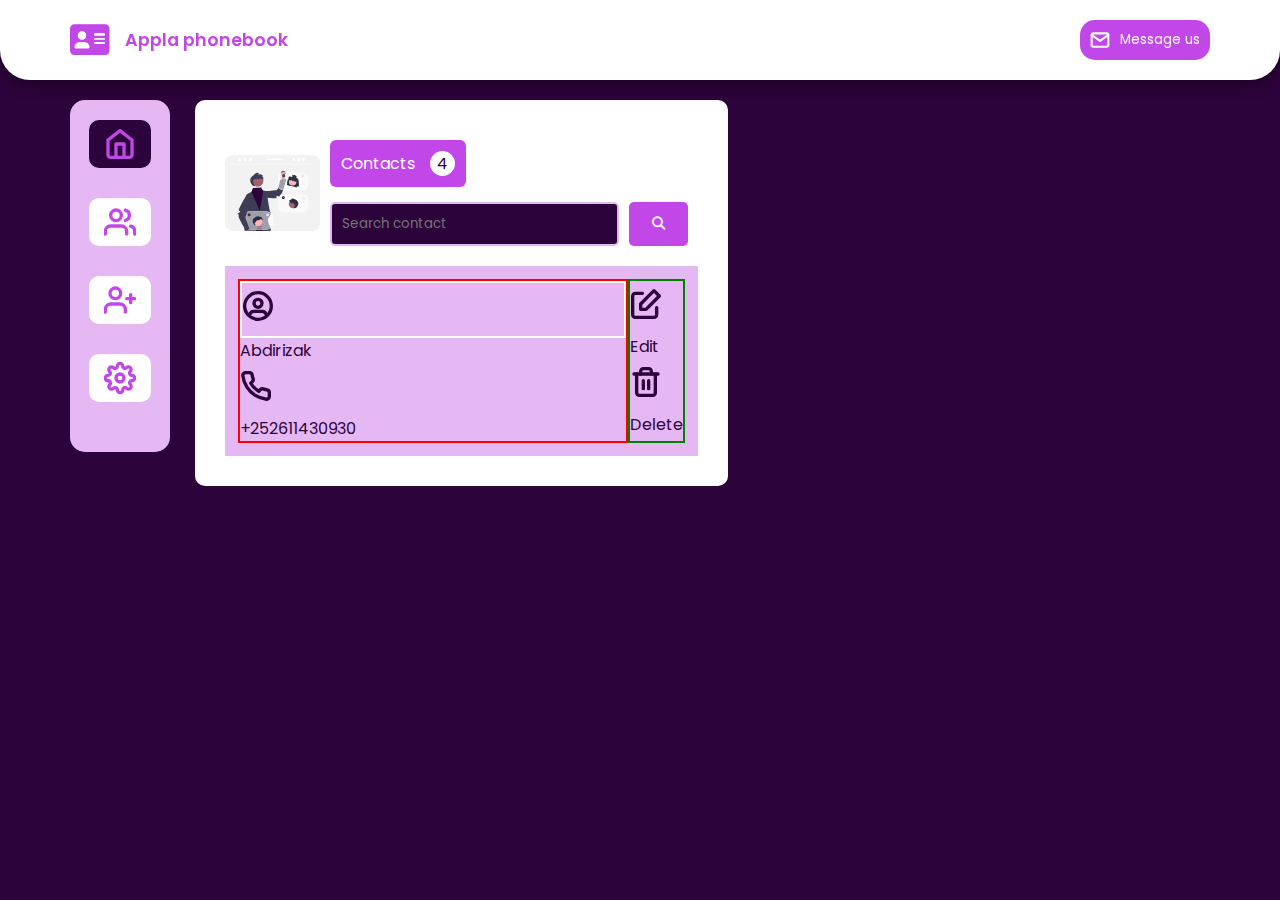
==== index.html @ 980d5364 "Add files via upload" ====
<!DOCTYPE html>
<html lang="en">
<head>
    <meta charset="UTF-8">
    <meta http-equiv="X-UA-Compatible" content="IE=edge">
    <meta name="viewport" content="width=device-width, initial-scale=1.0">
    <link rel="stylesheet" href="/css/style.css">
    <link rel="stylesheet" href="https://cdnjs.cloudflare.com/ajax/libs/font-awesome/6.2.1/css/all.min.css">
    <title>Appla phonebook</title>
</head>
<body>
    
    <header>
        <div class="container dflex-1">
            <span class="brand"><a href="#"><i class="fa-solid fa-address-card"></i> Appla phonebook</a></span>
            <button class="msg-btn"><svg xmlns="http://www.w3.org/2000/svg" width="46" height="46" viewBox="0 0 24 24" fill="none" stroke="#fff" stroke-width="2.5" stroke-linecap="round" stroke-linejoin="round"><path d="M4 4h16c1.1 0 2 .9 2 2v12c0 1.1-.9 2-2 2H4c-1.1 0-2-.9-2-2V6c0-1.1.9-2 2-2z"></path><polyline points="22,6 12,13 2,6"></polyline></svg> Message us</button>    
        </div>
    </header>
<div class="char"></div>

    <div class="container hole">
        <div class="col-1 nav"  >
            <nav>
                <ul>
                    <li class="active"><svg xmlns="http://www.w3.org/2000/svg" width="46" height="46" viewBox="0 0 24 24" fill="none" stroke="#C147E9" stroke-width="2.5" stroke-linecap="round" stroke-linejoin="round"><path d="M3 9l9-7 9 7v11a2 2 0 0 1-2 2H5a2 2 0 0 1-2-2z"></path><polyline points="9 22 9 12 15 12 15 22"></polyline></svg></li>
                    <li><svg xmlns="http://www.w3.org/2000/svg" width="46" height="46" viewBox="0 0 24 24" fill="none" stroke="#C147E9" stroke-width="2.5" stroke-linecap="round" stroke-linejoin="round"><path d="M17 21v-2a4 4 0 0 0-4-4H5a4 4 0 0 0-4 4v2"></path><circle cx="9" cy="7" r="4"></circle><path d="M23 21v-2a4 4 0 0 0-3-3.87"></path><path d="M16 3.13a4 4 0 0 1 0 7.75"></path></svg></li>
                    <li><svg xmlns="http://www.w3.org/2000/svg" width="46" height="46" viewBox="0 0 24 24" fill="none" stroke="#C147E9" stroke-width="2.5" stroke-linecap="round" stroke-linejoin="round"><path d="M16 21v-2a4 4 0 0 0-4-4H5a4 4 0 0 0-4 4v2"></path><circle cx="8.5" cy="7" r="4"></circle><line x1="20" y1="8" x2="20" y2="14"></line><line x1="23" y1="11" x2="17" y2="11"></line></svg></li>
                    <li><svg xmlns="http://www.w3.org/2000/svg" width="46" height="46" viewBox="0 0 24 24" fill="none" stroke="#C147E9" stroke-width="2.5" stroke-linecap="round" stroke-linejoin="round"><circle cx="12" cy="12" r="3"></circle><path d="M19.4 15a1.65 1.65 0 0 0 .33 1.82l.06.06a2 2 0 0 1 0 2.83 2 2 0 0 1-2.83 0l-.06-.06a1.65 1.65 0 0 0-1.82-.33 1.65 1.65 0 0 0-1 1.51V21a2 2 0 0 1-2 2 2 2 0 0 1-2-2v-.09A1.65 1.65 0 0 0 9 19.4a1.65 1.65 0 0 0-1.82.33l-.06.06a2 2 0 0 1-2.83 0 2 2 0 0 1 0-2.83l.06-.06a1.65 1.65 0 0 0 .33-1.82 1.65 1.65 0 0 0-1.51-1H3a2 2 0 0 1-2-2 2 2 0 0 1 2-2h.09A1.65 1.65 0 0 0 4.6 9a1.65 1.65 0 0 0-.33-1.82l-.06-.06a2 2 0 0 1 0-2.83 2 2 0 0 1 2.83 0l.06.06a1.65 1.65 0 0 0 1.82.33H9a1.65 1.65 0 0 0 1-1.51V3a2 2 0 0 1 2-2 2 2 0 0 1 2 2v.09a1.65 1.65 0 0 0 1 1.51 1.65 1.65 0 0 0 1.82-.33l.06-.06a2 2 0 0 1 2.83 0 2 2 0 0 1 0 2.83l-.06.06a1.65 1.65 0 0 0-.33 1.82V9a1.65 1.65 0 0 0 1.51 1H21a2 2 0 0 1 2 2 2 2 0 0 1-2 2h-.09a1.65 1.65 0 0 0-1.51 1z"></path></svg></li>
                </ul>
            </nav>
        </div>
        <div class="col-2 content" style="display: none;" >
            <div class="m-card home">
                <div class="img"><img src="/imgs/undraw_add_friends_re_3xte.svg" alt=""></div>
                <h2 class="title">Welcome to appla phonebook</h2>
                <p class="info">The Appla  phonebook application works specifically for tracking people. The Phonebook application contains a set of basic functions for adding, searching, updating, and deleting new contacts. This mini-C phonebook design allows you to perform simple tasks in your phonebook, such as mobile phones.</p>
                <div class="socials"><div class="s-media"><i class="fa-brands fa-facebook"></i><i class="fa-brands fa-twitter"></i><i class="fa-brands fa-instagram"></i> <p>Follow as @appla_phonebook</p></div></div>
            </div>
        </div>
        <div class="col-2 content" >
            <div class="m-card contacts">
                <div class="img sea"><img src="/imgs/undraw_group_hangout_re_4t8r.svg" alt=""> <div class="contacts-number search-bar"><span class="btn-c">Contacts <span class="number">4</span></span><div class="search"><form ><input type="text" name="search" id="search" placeholder="Search contact"><button><i class="fa-solid fa-magnifying-glass"></i> </button></form></div></div></div>

                <div class="real-contacts">
                    <div class="c-sec">
                        <div class="head">
                            <p class="name"><span class="icon"><svg xmlns="http://www.w3.org/2000/svg" width="46" height="46" viewBox="0 0 24 24" fill="none" stroke="#2D033B" stroke-width="2.5" stroke-linecap="round" stroke-linejoin="round"><path d="M5.52 19c.64-2.2 1.84-3 3.22-3h6.52c1.38 0 2.58.8 3.22 3"/><circle cx="12" cy="10" r="3"/><circle cx="12" cy="12" r="10"/></svg> </span> <div class="r-name"><p>Abdirizak</p></div></p>
                            <p class="number"><span class="icon"><svg xmlns="http://www.w3.org/2000/svg" width="46" height="46" viewBox="0 0 24 24" fill="none" stroke="#2D033B" stroke-width="2.5" stroke-linecap="round" stroke-linejoin="round"><path d="M22 16.92v3a2 2 0 0 1-2.18 2 19.79 19.79 0 0 1-8.63-3.07 19.5 19.5 0 0 1-6-6 19.79 19.79 0 0 1-3.07-8.67A2 2 0 0 1 4.11 2h3a2 2 0 0 1 2 1.72 12.84 12.84 0 0 0 .7 2.81 2 2 0 0 1-.45 2.11L8.09 9.91a16 16 0 0 0 6 6l1.27-1.27a2 2 0 0 1 2.11-.45 12.84 12.84 0 0 0 2.81.7A2 2 0 0 1 22 16.92z"></path></svg> </span> <div class="r-number"></div>+252611430930</p>
                        </div>


                        <div class="back">
                            <span class="edit"><p><svg xmlns="http://www.w3.org/2000/svg" width="46" height="46" viewBox="0 0 24 24" fill="none" stroke="#2D033B" stroke-width="2.5" stroke-linecap="round" stroke-linejoin="round"><path d="M20 14.66V20a2 2 0 0 1-2 2H4a2 2 0 0 1-2-2V6a2 2 0 0 1 2-2h5.34"></path><polygon points="18 2 22 6 12 16 8 16 8 12 18 2"></polygon></svg><p>Edit</p></p></span>
                            <span class="delete"><p><svg xmlns="http://www.w3.org/2000/svg" width="46" height="46" viewBox="0 0 24 24" fill="none" stroke="#2D033B" stroke-width="2.5" stroke-linecap="round" stroke-linejoin="round"><polyline points="3 6 5 6 21 6"></polyline><path d="M19 6v14a2 2 0 0 1-2 2H7a2 2 0 0 1-2-2V6m3 0V4a2 2 0 0 1 2-2h4a2 2 0 0 1 2 2v2"></path><line x1="10" y1="11" x2="10" y2="17"></line><line x1="14" y1="11" x2="14" y2="17"></line></svg><p>Delete</p></p></span>
                        </div>
                    </div>
                </div>
            
            
            </div>
    
    
            </div>

    </div>



    <script src="/js/app.js"></script>
</body>
</html>
---- css/style.css ----
@import url('https://fonts.googleapis.com/css2?family=Permanent+Marker&family=Poppins:ital,wght@0,100;0,200;0,300;0,400;0,500;0,600;0,700;0,800;0,900;1,100;1,200;1,300;1,400;1,500;1,600;1,700;1,800;1,900&family=Roboto:ital,wght@0,100;0,300;0,400;0,500;0,700;1,100;1,300;1,400;1,500&display=swap');

*{
    padding: 0;
    margin: 0;
    scroll-behavior: smooth;
    list-style-type: none;
    text-decoration: none;
    box-sizing: border-box;
    font-family: 'Poppins', sans-serif;
    transition: 0.6s ease;
}


:root{
    --primar-color:#2D033B;
    --secondary-color:#C147E9;
    --rare-color:#E5B8F4;
}

body{
    background-color: var(--primar-color);
}
.container{
    width: 100%;
    max-width: 1140px;
    margin: 0 auto;
}

header{
    background-color: #fff;
    width: 100%;
    position: fixed;
    box-shadow: rgba(0, 0, 0, 0.35) 0px 5px 15px;
    border-bottom-left-radius: 30px;
    border-bottom-right-radius: 30px;
    padding: 20px;
    display: flex;
    align-items: center;
}
.dflex-1{
    display: flex;
    align-items: center;
    justify-content: space-between;
}

.brand i,.brand a{
    color: var(--secondary-color);
    font-size: 1.1em;
    font-weight: 600;
    display: flex;
    align-items: center;
}
.brand i{
    margin-right: 15px;
    font-size: 2em;
}

header button{
    background-color: var(--secondary-color);
    border: none;
    color: #fff;
    padding: 10px;
    border-radius: 15px;
    display: flex;
    height: 40px;
    align-items: center;
    cursor: pointer;
}
header button svg{
    width: 1.5em;
    margin-right: 10px;
}
.char{
    height: 100px;
    /* border: 2px solid red; */
}

.nav nav{
    background-color: var(--rare-color);
    width: 100px;
    border-radius: 15px;
}
.nav nav ul{
    display: flex;
    flex-direction: column;
    align-items: center;
    justify-content: center;
    padding: 20px;
}
nav ul li{
    background-color: #fff;
    padding: 15px;
    border-radius: 10px;
    margin-bottom: 30px;
    height: 3em;
    display: flex;
    align-items: center;
    justify-content: center;
    cursor: pointer;
}
nav ul li:hover{
    background-color: var(--secondary-color);
}
nav ul li svg{
    width: 2em;
}
nav ul li svg:hover{
  stroke: #ffff;
}
.active{
    background-color: var(--primar-color);
}
.hole{
    display: flex;
}
.hole .m-card {
    width: 100%;
    background-color: #fff;
    padding: 30px;
    display: flex;
    flex-direction: column;
    justify-content: center;
    border-radius: 10px;
}
.m-card .img{
    width: 100%;
    display: flex;
    align-items: center;
    justify-content: center;
    margin-bottom: 10px;
}
.m-card .img img{
    width: 50%;

}

.m-card{
    color: var(--primar-color);
}
.s-media{
    display: flex;
    align-items: center;
}
.s-media i{
    margin: 10px;
    font-size: 2em;


}

.sea{
    display: flex;
    justify-content: space-between;
}
.search-bar{
    width: 100%;
    padding: 10px;
    display: flex;
    flex-direction: column;
    display: flex;
}

.btn-c{
    background-color: var(--secondary-color);
    color: #fff;
    border-radius: 6px;
    padding: 11px;
    margin-bottom: 15px;
    width: fit-content;
    display: flex;
    align-items: center;
}
.search-bar .number{
    border-radius: 50%;
    padding: 7px;
    background-color: #fff;
    color: var(--primar-color);
    height: 25px;
    width: 25px;
    background-color: #fff;
    border-radius: 50%;
    display: inline-block;
    margin-left: 15px;
    display: flex;
    align-items: center;
}
.search,.search form{
    display: flex;
    width: 100%;
}
.search-bar input{
    width: 100%;
    background-color: var(--primar-color);
    padding: 10px;
    border: 2px solid var(--rare-color);
    border-radius: 5px;
    outline: none;
    color: #fff;
}
.search button{
    background-color: var(--secondary-color);
    border: none;
    display: block;
    padding: 7px;
    border-radius: 5px;
    color: #fff;
    width: 20%;
    margin-left: 10px;
}
.search-bar input:focus{
    border: 2px solid var(--secondary-color);
}




.real-contacts{
    display: flex;
    flex-direction: column;
}
.real-contacts .c-sec{
    display: flex;
    background-color: var(--rare-color);
    padding: 13px;
    flex-direction: row;

}
.real-contacts .c-sec .head{
    display: flex;
    flex-direction: column;
    width: 100%;
    border: 2px solid red;
}
.real-contacts .c-sec .back{
    border: 2px solid green;
    
}
.real-contacts .c-sec svg{
    width: 2em;
}
.real-contacts .c-sec .name{
    display: flex;
    border: #fff 2px solid;
}






@media(min-width:1140px){
    .m-card .img img{
        width: 20%;
    }
   .hole .m-card{
        width: 60%;
        margin-left: 25px;
    }    
}
@media(max-width:640px){
    .brand{
        font-size: 0.7em;
        padding: 10px;
    }
    .nav nav{
        display: flex;
        width: 100%;
    }
    .nav{
        width: 99%;
        margin-bottom: 30px;
        margin-top: 12px;
    }
    .nav nav ul{
        display: flex;
        flex-direction: row;
        align-items: center;
        justify-content: space-around;
        width: 100%;
    }
    .nav nav ul li{
        margin: 0;
        margin-right: 20px;
    }
    .hole{
        display: flex;
        justify-content: center;
        align-items: center;
        flex-direction: column;
    }
    .m-card{
        font-size: 12px;
    }
    .contacts .sea{
        display: flex;
        flex-direction: column;
        align-items: center;
        justify-content: center;
    }
}
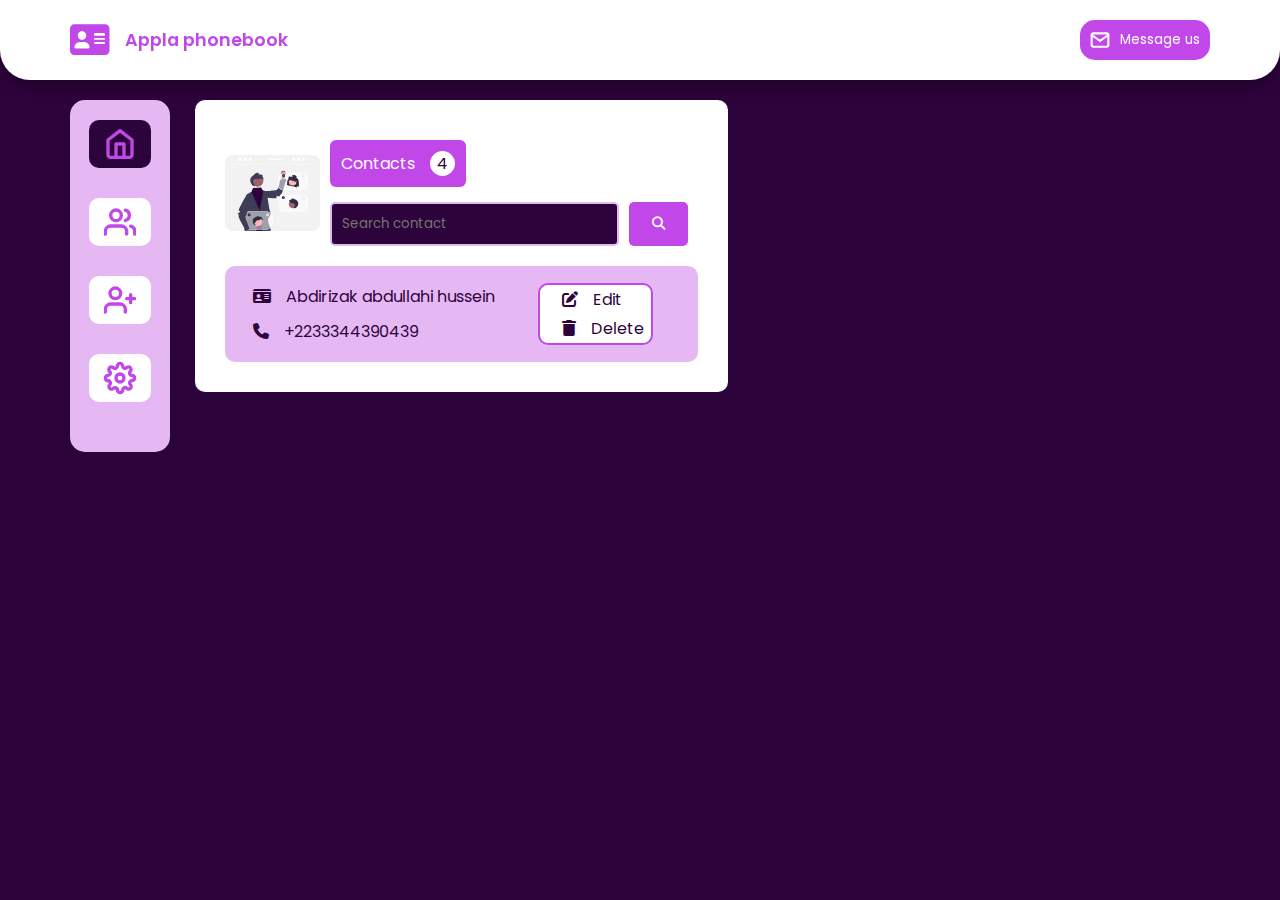
==== commit 7f8a2cd9: "Add files via upload" ====
--- a/index.html
+++ b/index.html
@@ -6,6 +6,7 @@
     <meta name="viewport" content="width=device-width, initial-scale=1.0">
     <link rel="stylesheet" href="/css/style.css">
     <link rel="stylesheet" href="https://cdnjs.cloudflare.com/ajax/libs/font-awesome/6.2.1/css/all.min.css">
+    <link rel="stylesheet" href="https://unicons.iconscout.com/release/v4.0.0/css/line.css">
     <title>Appla phonebook</title>
 </head>
 <body>
@@ -37,29 +38,33 @@
                 <div class="socials"><div class="s-media"><i class="fa-brands fa-facebook"></i><i class="fa-brands fa-twitter"></i><i class="fa-brands fa-instagram"></i> <p>Follow as @appla_phonebook</p></div></div>
             </div>
         </div>
+
+
         <div class="col-2 content" >
             <div class="m-card contacts">
                 <div class="img sea"><img src="/imgs/undraw_group_hangout_re_4t8r.svg" alt=""> <div class="contacts-number search-bar"><span class="btn-c">Contacts <span class="number">4</span></span><div class="search"><form ><input type="text" name="search" id="search" placeholder="Search contact"><button><i class="fa-solid fa-magnifying-glass"></i> </button></form></div></div></div>
 
                 <div class="real-contacts">
+                    
                     <div class="c-sec">
                         <div class="head">
-                            <p class="name"><span class="icon"><svg xmlns="http://www.w3.org/2000/svg" width="46" height="46" viewBox="0 0 24 24" fill="none" stroke="#2D033B" stroke-width="2.5" stroke-linecap="round" stroke-linejoin="round"><path d="M5.52 19c.64-2.2 1.84-3 3.22-3h6.52c1.38 0 2.58.8 3.22 3"/><circle cx="12" cy="10" r="3"/><circle cx="12" cy="12" r="10"/></svg> </span> <div class="r-name"><p>Abdirizak</p></div></p>
-                            <p class="number"><span class="icon"><svg xmlns="http://www.w3.org/2000/svg" width="46" height="46" viewBox="0 0 24 24" fill="none" stroke="#2D033B" stroke-width="2.5" stroke-linecap="round" stroke-linejoin="round"><path d="M22 16.92v3a2 2 0 0 1-2.18 2 19.79 19.79 0 0 1-8.63-3.07 19.5 19.5 0 0 1-6-6 19.79 19.79 0 0 1-3.07-8.67A2 2 0 0 1 4.11 2h3a2 2 0 0 1 2 1.72 12.84 12.84 0 0 0 .7 2.81 2 2 0 0 1-.45 2.11L8.09 9.91a16 16 0 0 0 6 6l1.27-1.27a2 2 0 0 1 2.11-.45 12.84 12.84 0 0 0 2.81.7A2 2 0 0 1 22 16.92z"></path></svg> </span> <div class="r-number"></div>+252611430930</p>
+                            <div class="name"><span class="icon"><i class="fa-solid fa-id-card"></i></span><p class="r-name">Abdirizak abdullahi hussein</p></div>
+                            <div class="number"><span class="icon"><i class="fa-solid fa-phone"></i></span><p class="r-number">+2233344390439</p></div>
                         </div>
+                        <i  class="uil uil-ellipsis-h"></i>
+                        <div class="back" >
+                            <div class="edit"><div class="icon"><i class="fa-solid fa-pen-to-square"></i></div><p>Edit</p></div>
+                            <div class="delete"><div class="icon"><i class="fa-solid fa-trash"></i></div><p>Delete</p></div>
+                        </div>
+                    </div>
 
 
-                        <div class="back">
-                            <span class="edit"><p><svg xmlns="http://www.w3.org/2000/svg" width="46" height="46" viewBox="0 0 24 24" fill="none" stroke="#2D033B" stroke-width="2.5" stroke-linecap="round" stroke-linejoin="round"><path d="M20 14.66V20a2 2 0 0 1-2 2H4a2 2 0 0 1-2-2V6a2 2 0 0 1 2-2h5.34"></path><polygon points="18 2 22 6 12 16 8 16 8 12 18 2"></polygon></svg><p>Edit</p></p></span>
-                            <span class="delete"><p><svg xmlns="http://www.w3.org/2000/svg" width="46" height="46" viewBox="0 0 24 24" fill="none" stroke="#2D033B" stroke-width="2.5" stroke-linecap="round" stroke-linejoin="round"><polyline points="3 6 5 6 21 6"></polyline><path d="M19 6v14a2 2 0 0 1-2 2H7a2 2 0 0 1-2-2V6m3 0V4a2 2 0 0 1 2-2h4a2 2 0 0 1 2 2v2"></path><line x1="10" y1="11" x2="10" y2="17"></line><line x1="14" y1="11" x2="14" y2="17"></line></svg><p>Delete</p></p></span>
-                        </div>
-                    </div>
+
                 </div>
             
             
-            </div>
-    
-    
+
+            </div>    
             </div>
 
     </div>
--- a/css/style.css
+++ b/css/style.css
@@ -8,7 +8,7 @@
     text-decoration: none;
     box-sizing: border-box;
     font-family: 'Poppins', sans-serif;
-    transition: 0.6s ease;
+    transition: 0.4s ease;
 }
 
 
@@ -184,6 +184,7 @@
     margin-left: 15px;
     display: flex;
     align-items: center;
+    justify-content: center;
 }
 .search,.search form{
     display: flex;
@@ -218,32 +219,60 @@
 .real-contacts{
     display: flex;
     flex-direction: column;
+    
 }
 .real-contacts .c-sec{
     display: flex;
     background-color: var(--rare-color);
     padding: 13px;
     flex-direction: row;
-
+    border-radius: 10px;
+    align-items: center;
 }
 .real-contacts .c-sec .head{
     display: flex;
     flex-direction: column;
     width: 100%;
-    border: 2px solid red;
+    justify-content: center;
 }
 .real-contacts .c-sec .back{
-    border: 2px solid green;
-    
+    background-color: #fff;
+    border-radius: 10px;
+    display: flex;
+    flex-direction: column;
+    align-items: flex-start;
+    justify-content: center;
+    padding: 0 5px;
+    border: 2px solid var(--secondary-color);
+    color: var(--primar-color);    
+    position: absolute;
+    transform: translateX(300px);
 }
 .real-contacts .c-sec svg{
     width: 2em;
 }
-.real-contacts .c-sec .name{
-    display: flex;
-    border: #fff 2px solid;
-}
-
+.real-contacts .c-sec .name,.real-contacts .c-sec .number{
+    margin: 5px 0;
+}
+.real-contacts .c-sec .name,.real-contacts .c-sec .number,.edit,.delete{
+    display: flex;
+    align-items: center;
+
+}
+.real-contacts i{
+    margin: 0 15px;
+    cursor: pointer;
+}
+.edit,
+.delete{
+    width: 100%;
+    border-radius: 10px;
+    padding: 2px;
+}
+.edit:hover,.delete:hover{
+    cursor: pointer;
+    background-color:rgba(0, 0, 0, 0.1);
+}
 
 
 
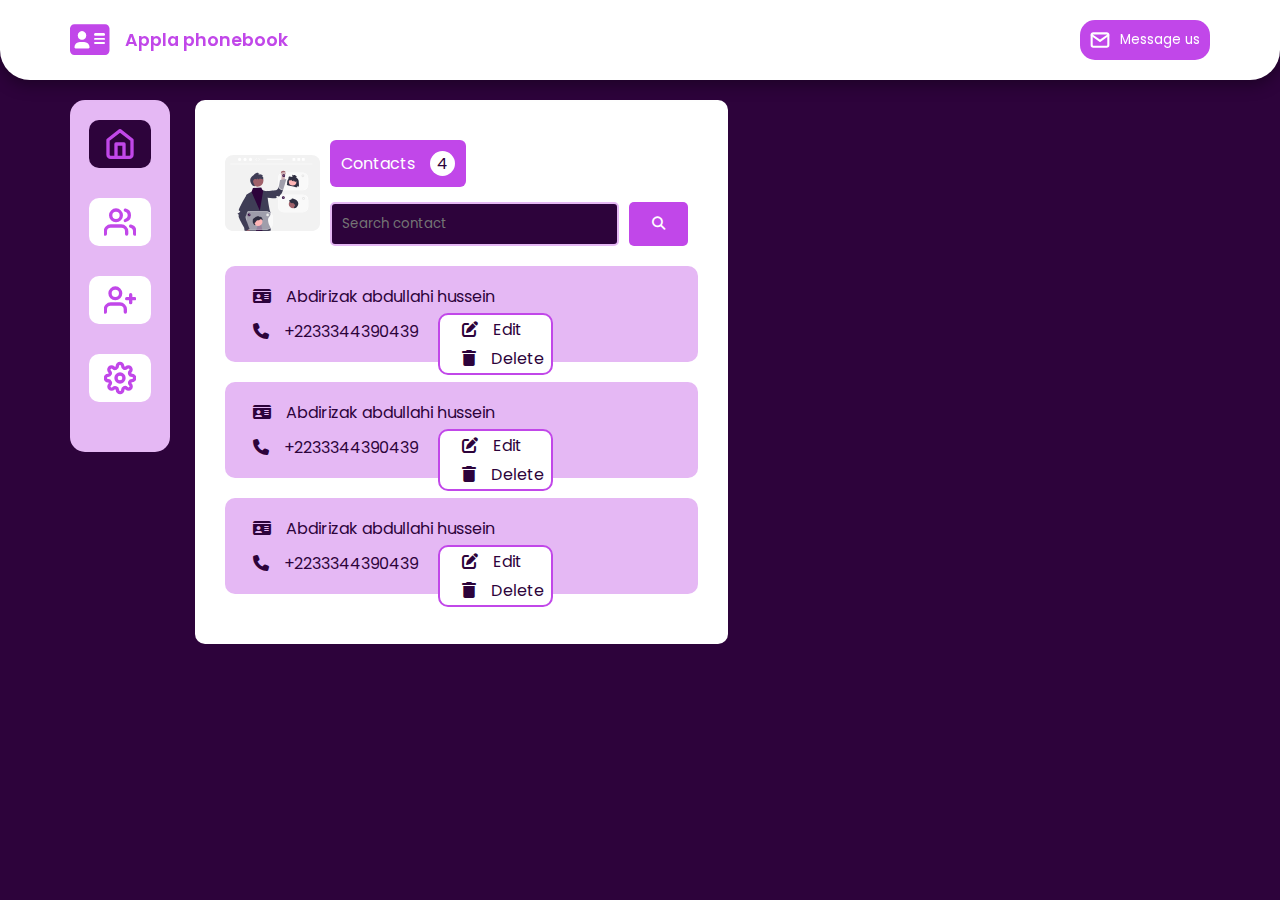
==== commit aa68adc8: "Add files via upload" ====
--- a/index.html
+++ b/index.html
@@ -51,7 +51,29 @@
                             <div class="name"><span class="icon"><i class="fa-solid fa-id-card"></i></span><p class="r-name">Abdirizak abdullahi hussein</p></div>
                             <div class="number"><span class="icon"><i class="fa-solid fa-phone"></i></span><p class="r-number">+2233344390439</p></div>
                         </div>
-                        <i  class="uil uil-ellipsis-h"></i>
+                        <i  class="uil uil-ellipsis-h" id="menue" onclick="show();"></i>
+                        <div class="back" >
+                            <div class="edit"><div class="icon"><i class="fa-solid fa-pen-to-square"></i></div><p>Edit</p></div>
+                            <div class="delete"><div class="icon"><i class="fa-solid fa-trash"></i></div><p>Delete</p></div>
+                        </div>
+                    </div>
+                    <div class="c-sec">
+                        <div class="head">
+                            <div class="name"><span class="icon"><i class="fa-solid fa-id-card"></i></span><p class="r-name">Abdirizak abdullahi hussein</p></div>
+                            <div class="number"><span class="icon"><i class="fa-solid fa-phone"></i></span><p class="r-number">+2233344390439</p></div>
+                        </div>
+                        <i  class="uil uil-ellipsis-h" id="menue" onclick="show();"></i>
+                        <div class="back" >
+                            <div class="edit"><div class="icon"><i class="fa-solid fa-pen-to-square"></i></div><p>Edit</p></div>
+                            <div class="delete"><div class="icon"><i class="fa-solid fa-trash"></i></div><p>Delete</p></div>
+                        </div>
+                    </div>
+                    <div class="c-sec">
+                        <div class="head">
+                            <div class="name"><span class="icon"><i class="fa-solid fa-id-card"></i></span><p class="r-name">Abdirizak abdullahi hussein</p></div>
+                            <div class="number"><span class="icon"><i class="fa-solid fa-phone"></i></span><p class="r-number">+2233344390439</p></div>
+                        </div>
+                        <i  class="uil uil-ellipsis-h" id="menue" onclick="show();"></i>
                         <div class="back" >
                             <div class="edit"><div class="icon"><i class="fa-solid fa-pen-to-square"></i></div><p>Edit</p></div>
                             <div class="delete"><div class="icon"><i class="fa-solid fa-trash"></i></div><p>Delete</p></div>
--- a/css/style.css
+++ b/css/style.css
@@ -11,7 +11,9 @@
     transition: 0.4s ease;
 }
 
-
+.hide{
+    display: none;
+}
 :root{
     --primar-color:#2D033B;
     --secondary-color:#C147E9;
@@ -228,6 +230,7 @@
     flex-direction: row;
     border-radius: 10px;
     align-items: center;
+    margin-bottom: 20px;
 }
 .real-contacts .c-sec .head{
     display: flex;
@@ -246,7 +249,8 @@
     border: 2px solid var(--secondary-color);
     color: var(--primar-color);    
     position: absolute;
-    transform: translateX(300px);
+    transform: translateX(200px) translateY(30px);
+
 }
 .real-contacts .c-sec svg{
     width: 2em;
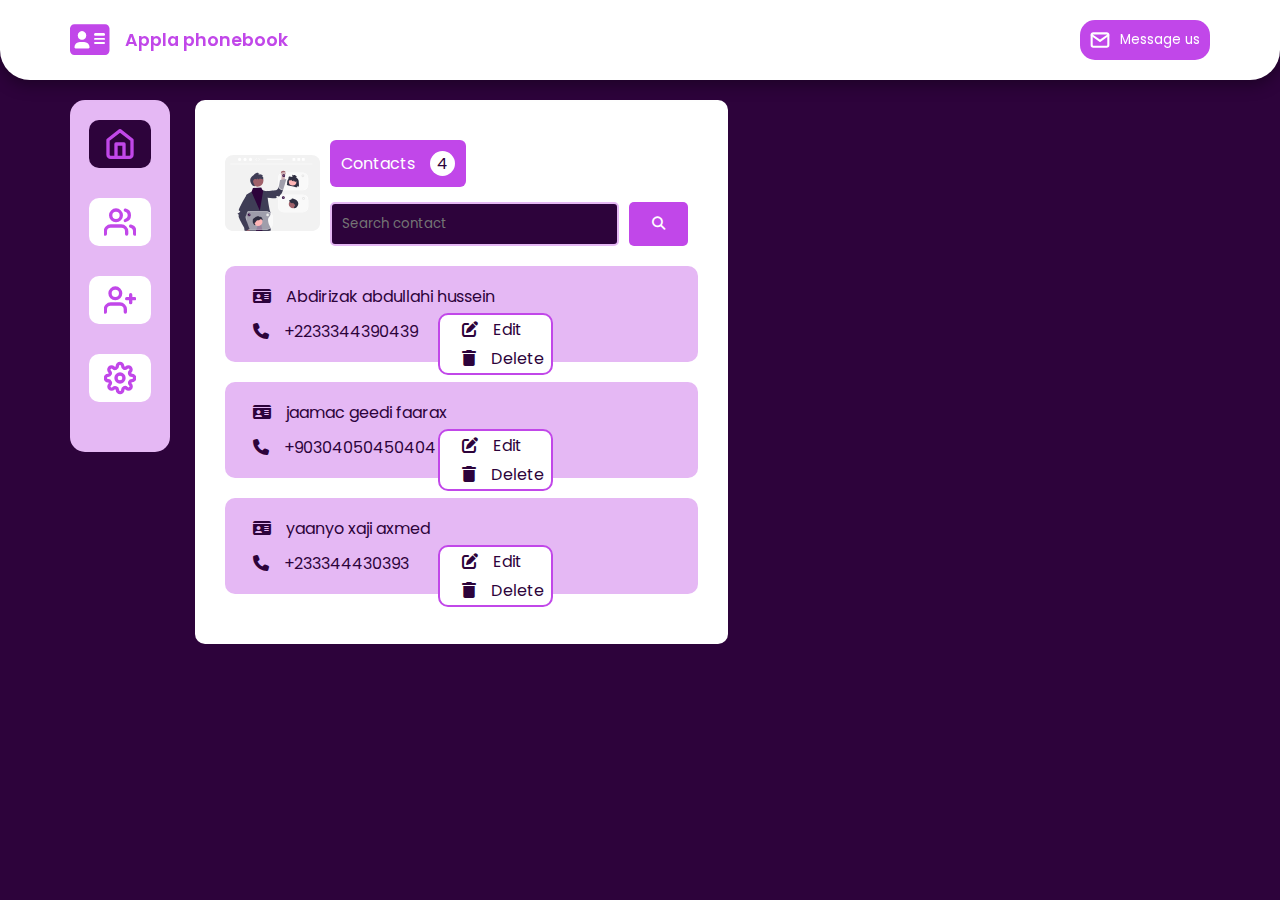
==== commit 189d5347: "Add files via upload" ====
--- a/index.html
+++ b/index.html
@@ -51,7 +51,18 @@
                             <div class="name"><span class="icon"><i class="fa-solid fa-id-card"></i></span><p class="r-name">Abdirizak abdullahi hussein</p></div>
                             <div class="number"><span class="icon"><i class="fa-solid fa-phone"></i></span><p class="r-number">+2233344390439</p></div>
                         </div>
-                        <i  class="uil uil-ellipsis-h" id="menue" onclick="show();"></i>
+                        <i  class="uil uil-ellipsis-h" id="menue" ></i>
+                        <div class="back hide" >
+                            <div class="edit"><div class="icon"><i class="fa-solid fa-pen-to-square"></i></div><p>Edit</p></div>
+                            <div class="delete"><div class="icon"><i class="fa-solid fa-trash"></i></div><p>Delete</p></div>
+                        </div>
+                    </div>
+                    <div class="c-sec">
+                        <div class="head">
+                            <div class="name"><span class="icon"><i class="fa-solid fa-id-card"></i></span><p class="r-name">jaamac geedi faarax</p></div>
+                            <div class="number"><span class="icon"><i class="fa-solid fa-phone"></i></span><p class="r-number">+90304050450404</p></div>
+                        </div>
+                        <i  class="uil uil-ellipsis-h" id="menue" ></i>
                         <div class="back" >
                             <div class="edit"><div class="icon"><i class="fa-solid fa-pen-to-square"></i></div><p>Edit</p></div>
                             <div class="delete"><div class="icon"><i class="fa-solid fa-trash"></i></div><p>Delete</p></div>
@@ -59,21 +70,10 @@
                     </div>
                     <div class="c-sec">
                         <div class="head">
-                            <div class="name"><span class="icon"><i class="fa-solid fa-id-card"></i></span><p class="r-name">Abdirizak abdullahi hussein</p></div>
-                            <div class="number"><span class="icon"><i class="fa-solid fa-phone"></i></span><p class="r-number">+2233344390439</p></div>
+                            <div class="name"><span class="icon"><i class="fa-solid fa-id-card"></i></span><p class="r-name">yaanyo xaji axmed</p></div>
+                            <div class="number"><span class="icon"><i class="fa-solid fa-phone"></i></span><p class="r-number">+233344430393</p></div>
                         </div>
-                        <i  class="uil uil-ellipsis-h" id="menue" onclick="show();"></i>
-                        <div class="back" >
-                            <div class="edit"><div class="icon"><i class="fa-solid fa-pen-to-square"></i></div><p>Edit</p></div>
-                            <div class="delete"><div class="icon"><i class="fa-solid fa-trash"></i></div><p>Delete</p></div>
-                        </div>
-                    </div>
-                    <div class="c-sec">
-                        <div class="head">
-                            <div class="name"><span class="icon"><i class="fa-solid fa-id-card"></i></span><p class="r-name">Abdirizak abdullahi hussein</p></div>
-                            <div class="number"><span class="icon"><i class="fa-solid fa-phone"></i></span><p class="r-number">+2233344390439</p></div>
-                        </div>
-                        <i  class="uil uil-ellipsis-h" id="menue" onclick="show();"></i>
+                        <i  class="uil uil-ellipsis-h" id="menue" ></i>
                         <div class="back" >
                             <div class="edit"><div class="icon"><i class="fa-solid fa-pen-to-square"></i></div><p>Edit</p></div>
                             <div class="delete"><div class="icon"><i class="fa-solid fa-trash"></i></div><p>Delete</p></div>
--- a/css/style.css
+++ b/css/style.css
@@ -290,6 +290,10 @@
         width: 60%;
         margin-left: 25px;
     }    
+    .hide{
+        display: none;
+    }
+    
 }
 @media(max-width:640px){
     .brand{
@@ -331,6 +335,13 @@
         align-items: center;
         justify-content: center;
     }
-}
-
-
+    .hide{
+        display: none;
+    }
+    
+}
+
+
+.hide{
+    display: none;
+}
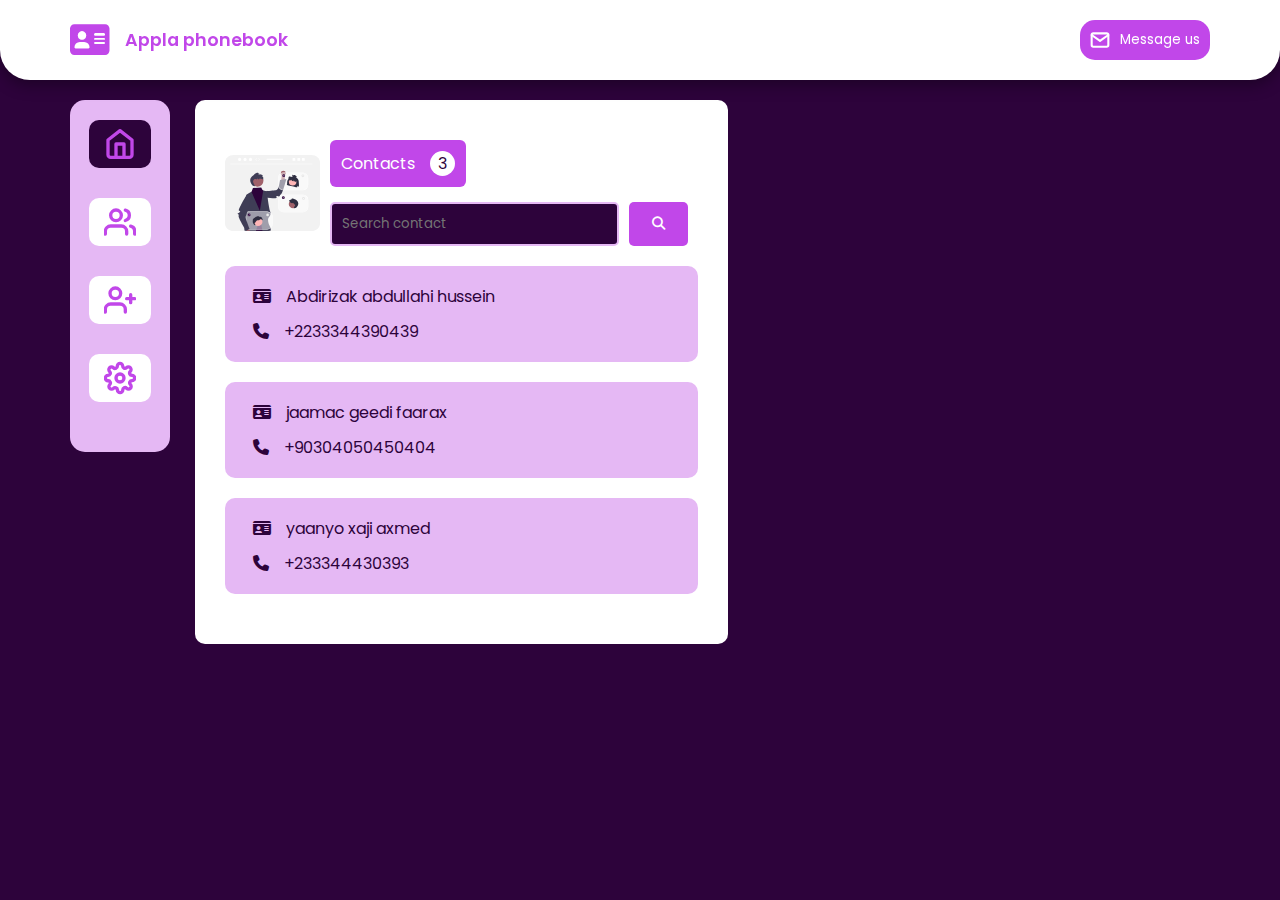
==== commit ecd0c46e: "Add files via upload" ====
--- a/index.html
+++ b/index.html
@@ -46,13 +46,13 @@
 
                 <div class="real-contacts">
                     
-                    <div class="c-sec">
+                    <div class="c-sec" >
                         <div class="head">
                             <div class="name"><span class="icon"><i class="fa-solid fa-id-card"></i></span><p class="r-name">Abdirizak abdullahi hussein</p></div>
                             <div class="number"><span class="icon"><i class="fa-solid fa-phone"></i></span><p class="r-number">+2233344390439</p></div>
                         </div>
                         <i  class="uil uil-ellipsis-h" id="menue" ></i>
-                        <div class="back hide" >
+                        <div class="back hide" style="display:none;" >
                             <div class="edit"><div class="icon"><i class="fa-solid fa-pen-to-square"></i></div><p>Edit</p></div>
                             <div class="delete"><div class="icon"><i class="fa-solid fa-trash"></i></div><p>Delete</p></div>
                         </div>
@@ -63,7 +63,7 @@
                             <div class="number"><span class="icon"><i class="fa-solid fa-phone"></i></span><p class="r-number">+90304050450404</p></div>
                         </div>
                         <i  class="uil uil-ellipsis-h" id="menue" ></i>
-                        <div class="back" >
+                        <div class="back" style="display:none;">
                             <div class="edit"><div class="icon"><i class="fa-solid fa-pen-to-square"></i></div><p>Edit</p></div>
                             <div class="delete"><div class="icon"><i class="fa-solid fa-trash"></i></div><p>Delete</p></div>
                         </div>
@@ -74,7 +74,7 @@
                             <div class="number"><span class="icon"><i class="fa-solid fa-phone"></i></span><p class="r-number">+233344430393</p></div>
                         </div>
                         <i  class="uil uil-ellipsis-h" id="menue" ></i>
-                        <div class="back" >
+                        <div class="back" style="display:none;">
                             <div class="edit"><div class="icon"><i class="fa-solid fa-pen-to-square"></i></div><p>Edit</p></div>
                             <div class="delete"><div class="icon"><i class="fa-solid fa-trash"></i></div><p>Delete</p></div>
                         </div>
--- a/css/style.css
+++ b/css/style.css
@@ -250,7 +250,7 @@
     color: var(--primar-color);    
     position: absolute;
     transform: translateX(200px) translateY(30px);
-
+    display: none;
 }
 .real-contacts .c-sec svg{
     width: 2em;
@@ -280,7 +280,9 @@
 
 
 
-
+.hide{
+    display: none;
+}
 
 @media(min-width:1140px){
     .m-card .img img{
@@ -342,6 +344,4 @@
 }
 
 
-.hide{
-    display: none;
-}
+
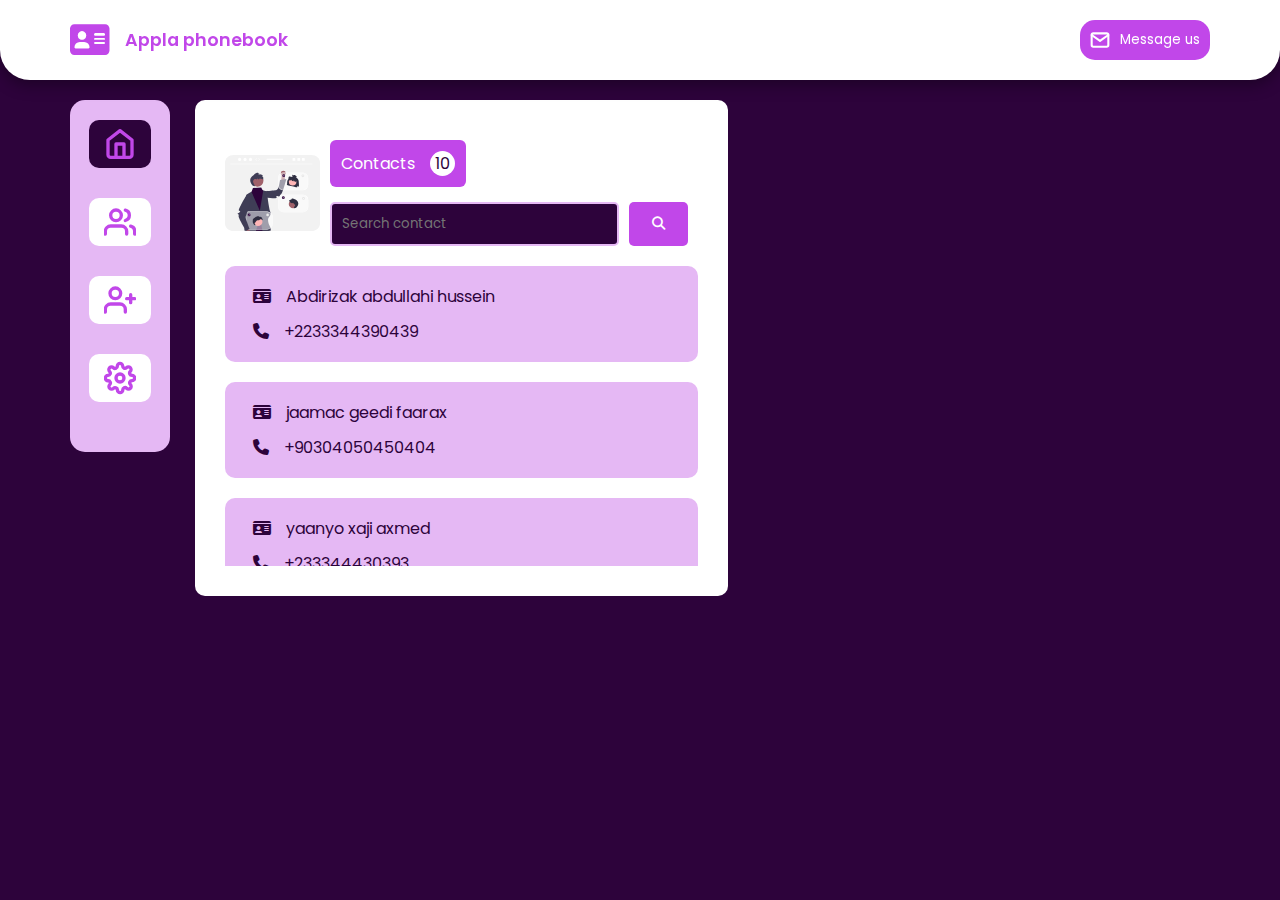
==== commit 8a573abe: "Add files via upload" ====
--- a/index.html
+++ b/index.html
@@ -68,10 +68,95 @@
                             <div class="delete"><div class="icon"><i class="fa-solid fa-trash"></i></div><p>Delete</p></div>
                         </div>
                     </div>
+      
                     <div class="c-sec">
                         <div class="head">
                             <div class="name"><span class="icon"><i class="fa-solid fa-id-card"></i></span><p class="r-name">yaanyo xaji axmed</p></div>
                             <div class="number"><span class="icon"><i class="fa-solid fa-phone"></i></span><p class="r-number">+233344430393</p></div>
+                        </div>
+                        <i  class="uil uil-ellipsis-h" id="menue" ></i>
+                        <div class="back" style="display:none;">
+                            <div class="edit"><div class="icon"><i class="fa-solid fa-pen-to-square"></i></div><p>Edit</p></div>
+                            <div class="delete"><div class="icon"><i class="fa-solid fa-trash"></i></div><p>Delete</p></div>
+                        </div>
+                    </div>
+
+                    <div class="c-sec">
+                        <div class="head">
+                            <div class="name"><span class="icon"><i class="fa-solid fa-id-card"></i></span><p class="r-name">mohamed daahir yaxye</p></div>
+                            <div class="number"><span class="icon"><i class="fa-solid fa-phone"></i></span><p class="r-number">+89999393393933</p></div>
+                        </div>
+                        <i  class="uil uil-ellipsis-h" id="menue" ></i>
+                        <div class="back" style="display:none;">
+                            <div class="edit"><div class="icon"><i class="fa-solid fa-pen-to-square"></i></div><p>Edit</p></div>
+                            <div class="delete"><div class="icon"><i class="fa-solid fa-trash"></i></div><p>Delete</p></div>
+                        </div>
+                    </div>
+
+                    <div class="c-sec">
+                        <div class="head">
+                            <div class="name"><span class="icon"><i class="fa-solid fa-id-card"></i></span><p class="r-name">zakaria ali salaad</p></div>
+                            <div class="number"><span class="icon"><i class="fa-solid fa-phone"></i></span><p class="r-number">+33033030495</p></div>
+                        </div>
+                        <i  class="uil uil-ellipsis-h" id="menue" ></i>
+                        <div class="back" style="display:none;">
+                            <div class="edit"><div class="icon"><i class="fa-solid fa-pen-to-square"></i></div><p>Edit</p></div>
+                            <div class="delete"><div class="icon"><i class="fa-solid fa-trash"></i></div><p>Delete</p></div>
+                        </div>
+                    </div>
+
+                    <div class="c-sec">
+                        <div class="head">
+                            <div class="name"><span class="icon"><i class="fa-solid fa-id-card"></i></span><p class="r-name">zakaria ali salaad</p></div>
+                            <div class="number"><span class="icon"><i class="fa-solid fa-phone"></i></span><p class="r-number">+33033030495</p></div>
+                        </div>
+                        <i  class="uil uil-ellipsis-h" id="menue" ></i>
+                        <div class="back" style="display:none;">
+                            <div class="edit"><div class="icon"><i class="fa-solid fa-pen-to-square"></i></div><p>Edit</p></div>
+                            <div class="delete"><div class="icon"><i class="fa-solid fa-trash"></i></div><p>Delete</p></div>
+                        </div>
+                    </div>
+
+                    <div class="c-sec">
+                        <div class="head">
+                            <div class="name"><span class="icon"><i class="fa-solid fa-id-card"></i></span><p class="r-name">zakaria ali salaad</p></div>
+                            <div class="number"><span class="icon"><i class="fa-solid fa-phone"></i></span><p class="r-number">+33033030495</p></div>
+                        </div>
+                        <i  class="uil uil-ellipsis-h" id="menue" ></i>
+                        <div class="back" style="display:none;">
+                            <div class="edit"><div class="icon"><i class="fa-solid fa-pen-to-square"></i></div><p>Edit</p></div>
+                            <div class="delete"><div class="icon"><i class="fa-solid fa-trash"></i></div><p>Delete</p></div>
+                        </div>
+                    </div>
+
+                    <div class="c-sec">
+                        <div class="head">
+                            <div class="name"><span class="icon"><i class="fa-solid fa-id-card"></i></span><p class="r-name">zakaria ali salaad</p></div>
+                            <div class="number"><span class="icon"><i class="fa-solid fa-phone"></i></span><p class="r-number">+33033030495</p></div>
+                        </div>
+                        <i  class="uil uil-ellipsis-h" id="menue" ></i>
+                        <div class="back" style="display:none;">
+                            <div class="edit"><div class="icon"><i class="fa-solid fa-pen-to-square"></i></div><p>Edit</p></div>
+                            <div class="delete"><div class="icon"><i class="fa-solid fa-trash"></i></div><p>Delete</p></div>
+                        </div>
+                    </div>
+
+                    <div class="c-sec">
+                        <div class="head">
+                            <div class="name"><span class="icon"><i class="fa-solid fa-id-card"></i></span><p class="r-name">zakaria ali salaad</p></div>
+                            <div class="number"><span class="icon"><i class="fa-solid fa-phone"></i></span><p class="r-number">+33033030495</p></div>
+                        </div>
+                        <i  class="uil uil-ellipsis-h" id="menue" ></i>
+                        <div class="back" style="display:none;">
+                            <div class="edit"><div class="icon"><i class="fa-solid fa-pen-to-square"></i></div><p>Edit</p></div>
+                            <div class="delete"><div class="icon"><i class="fa-solid fa-trash"></i></div><p>Delete</p></div>
+                        </div>
+                    </div>
+
+                    <div class="c-sec">
+                        <div class="head">
+                            <div class="name"><span class="icon"><i class="fa-solid fa-id-card"></i></span><p class="r-name">zakaria ali salaad</p></div>
+                            <div class="number"><span class="icon"><i class="fa-solid fa-phone"></i></span><p class="r-number">+33033030495</p></div>
                         </div>
                         <i  class="uil uil-ellipsis-h" id="menue" ></i>
                         <div class="back" style="display:none;">
--- a/css/style.css
+++ b/css/style.css
@@ -11,13 +11,14 @@
     transition: 0.4s ease;
 }
 
-.hide{
-    display: none;
-}
 :root{
     --primar-color:#2D033B;
     --secondary-color:#C147E9;
     --rare-color:#E5B8F4;
+}
+
+.hide{
+    display: none;
 }
 
 body{
@@ -221,8 +222,21 @@
 .real-contacts{
     display: flex;
     flex-direction: column;
-    
-}
+    height: 300px;
+    overflow-y: scroll;
+}
+.real-contacts::-webkit-scrollbar{
+    width: 7px;
+}
+.real-contacts::-webkit-scrollbar-thumb{
+    background: #C147E9;
+    border-radius: 30px;
+}
+
+.real-contacts::-webkit-scrollbar-track{
+    background: #eee;
+}
+
 .real-contacts .c-sec{
     display: flex;
     background-color: var(--rare-color);
@@ -280,9 +294,6 @@
 
 
 
-.hide{
-    display: none;
-}
 
 @media(min-width:1140px){
     .m-card .img img{
@@ -292,9 +303,6 @@
         width: 60%;
         margin-left: 25px;
     }    
-    .hide{
-        display: none;
-    }
     
 }
 @media(max-width:640px){
@@ -337,9 +345,6 @@
         align-items: center;
         justify-content: center;
     }
-    .hide{
-        display: none;
-    }
     
 }
 
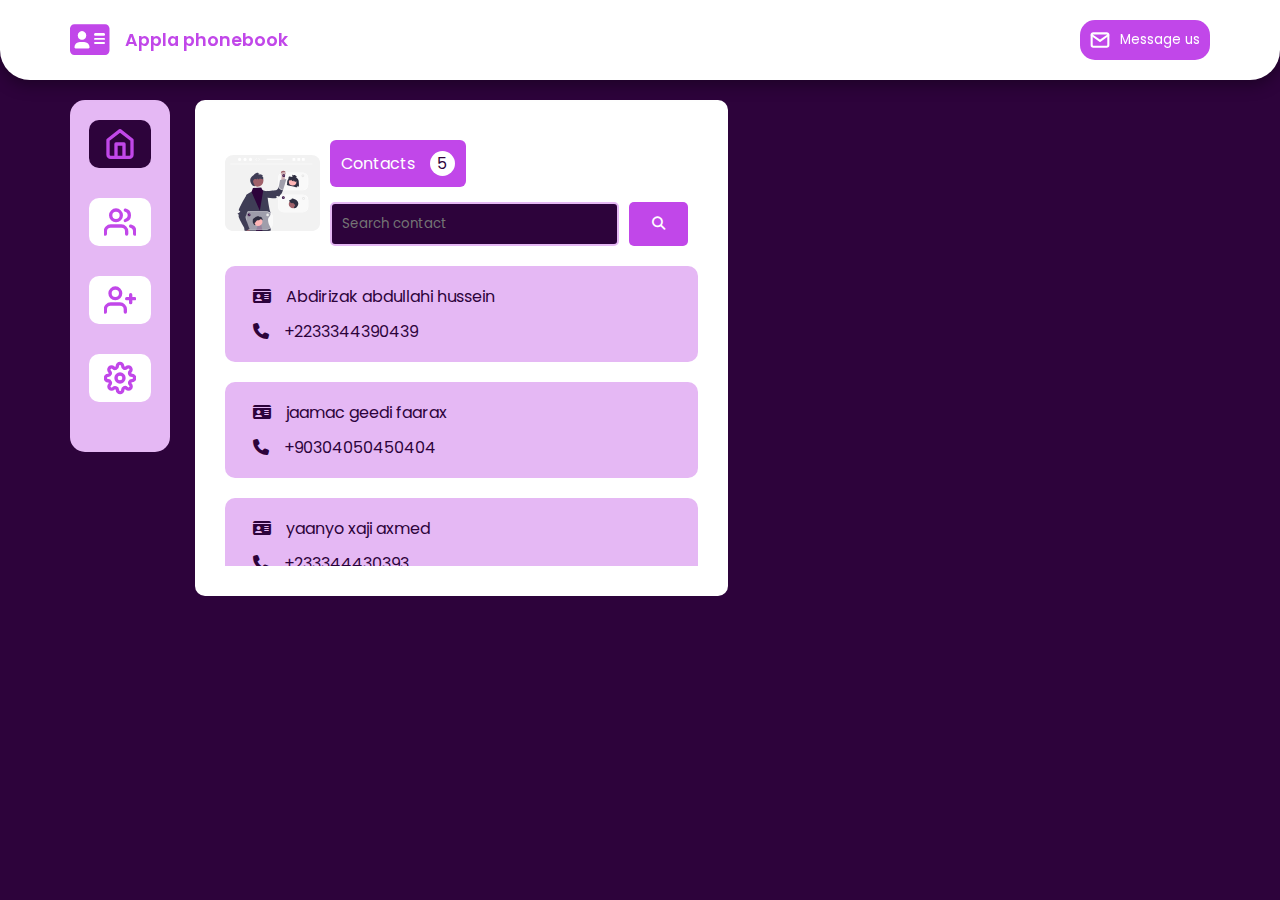
==== commit b2398866: "Add files via upload" ====
--- a/index.html
+++ b/index.html
@@ -8,6 +8,7 @@
     <link rel="stylesheet" href="https://cdnjs.cloudflare.com/ajax/libs/font-awesome/6.2.1/css/all.min.css">
     <link rel="stylesheet" href="https://unicons.iconscout.com/release/v4.0.0/css/line.css">
     <title>Appla phonebook</title>
+
 </head>
 <body>
     
@@ -105,66 +106,6 @@
                         </div>
                     </div>
 
-                    <div class="c-sec">
-                        <div class="head">
-                            <div class="name"><span class="icon"><i class="fa-solid fa-id-card"></i></span><p class="r-name">zakaria ali salaad</p></div>
-                            <div class="number"><span class="icon"><i class="fa-solid fa-phone"></i></span><p class="r-number">+33033030495</p></div>
-                        </div>
-                        <i  class="uil uil-ellipsis-h" id="menue" ></i>
-                        <div class="back" style="display:none;">
-                            <div class="edit"><div class="icon"><i class="fa-solid fa-pen-to-square"></i></div><p>Edit</p></div>
-                            <div class="delete"><div class="icon"><i class="fa-solid fa-trash"></i></div><p>Delete</p></div>
-                        </div>
-                    </div>
-
-                    <div class="c-sec">
-                        <div class="head">
-                            <div class="name"><span class="icon"><i class="fa-solid fa-id-card"></i></span><p class="r-name">zakaria ali salaad</p></div>
-                            <div class="number"><span class="icon"><i class="fa-solid fa-phone"></i></span><p class="r-number">+33033030495</p></div>
-                        </div>
-                        <i  class="uil uil-ellipsis-h" id="menue" ></i>
-                        <div class="back" style="display:none;">
-                            <div class="edit"><div class="icon"><i class="fa-solid fa-pen-to-square"></i></div><p>Edit</p></div>
-                            <div class="delete"><div class="icon"><i class="fa-solid fa-trash"></i></div><p>Delete</p></div>
-                        </div>
-                    </div>
-
-                    <div class="c-sec">
-                        <div class="head">
-                            <div class="name"><span class="icon"><i class="fa-solid fa-id-card"></i></span><p class="r-name">zakaria ali salaad</p></div>
-                            <div class="number"><span class="icon"><i class="fa-solid fa-phone"></i></span><p class="r-number">+33033030495</p></div>
-                        </div>
-                        <i  class="uil uil-ellipsis-h" id="menue" ></i>
-                        <div class="back" style="display:none;">
-                            <div class="edit"><div class="icon"><i class="fa-solid fa-pen-to-square"></i></div><p>Edit</p></div>
-                            <div class="delete"><div class="icon"><i class="fa-solid fa-trash"></i></div><p>Delete</p></div>
-                        </div>
-                    </div>
-
-                    <div class="c-sec">
-                        <div class="head">
-                            <div class="name"><span class="icon"><i class="fa-solid fa-id-card"></i></span><p class="r-name">zakaria ali salaad</p></div>
-                            <div class="number"><span class="icon"><i class="fa-solid fa-phone"></i></span><p class="r-number">+33033030495</p></div>
-                        </div>
-                        <i  class="uil uil-ellipsis-h" id="menue" ></i>
-                        <div class="back" style="display:none;">
-                            <div class="edit"><div class="icon"><i class="fa-solid fa-pen-to-square"></i></div><p>Edit</p></div>
-                            <div class="delete"><div class="icon"><i class="fa-solid fa-trash"></i></div><p>Delete</p></div>
-                        </div>
-                    </div>
-
-                    <div class="c-sec">
-                        <div class="head">
-                            <div class="name"><span class="icon"><i class="fa-solid fa-id-card"></i></span><p class="r-name">zakaria ali salaad</p></div>
-                            <div class="number"><span class="icon"><i class="fa-solid fa-phone"></i></span><p class="r-number">+33033030495</p></div>
-                        </div>
-                        <i  class="uil uil-ellipsis-h" id="menue" ></i>
-                        <div class="back" style="display:none;">
-                            <div class="edit"><div class="icon"><i class="fa-solid fa-pen-to-square"></i></div><p>Edit</p></div>
-                            <div class="delete"><div class="icon"><i class="fa-solid fa-trash"></i></div><p>Delete</p></div>
-                        </div>
-                    </div>
-
 
 
                 </div>
--- a/css/style.css
+++ b/css/style.css
@@ -245,6 +245,7 @@
     border-radius: 10px;
     align-items: center;
     margin-bottom: 20px;
+    overflow-x: visible;
 }
 .real-contacts .c-sec .head{
     display: flex;
@@ -265,6 +266,7 @@
     position: absolute;
     transform: translateX(200px) translateY(30px);
     display: none;
+    overflow: hidden;
 }
 .real-contacts .c-sec svg{
     width: 2em;
@@ -291,7 +293,6 @@
     cursor: pointer;
     background-color:rgba(0, 0, 0, 0.1);
 }
-
 
 
 
@@ -350,3 +351,6 @@
 
 
 
+.hide{
+    display: none;
+}
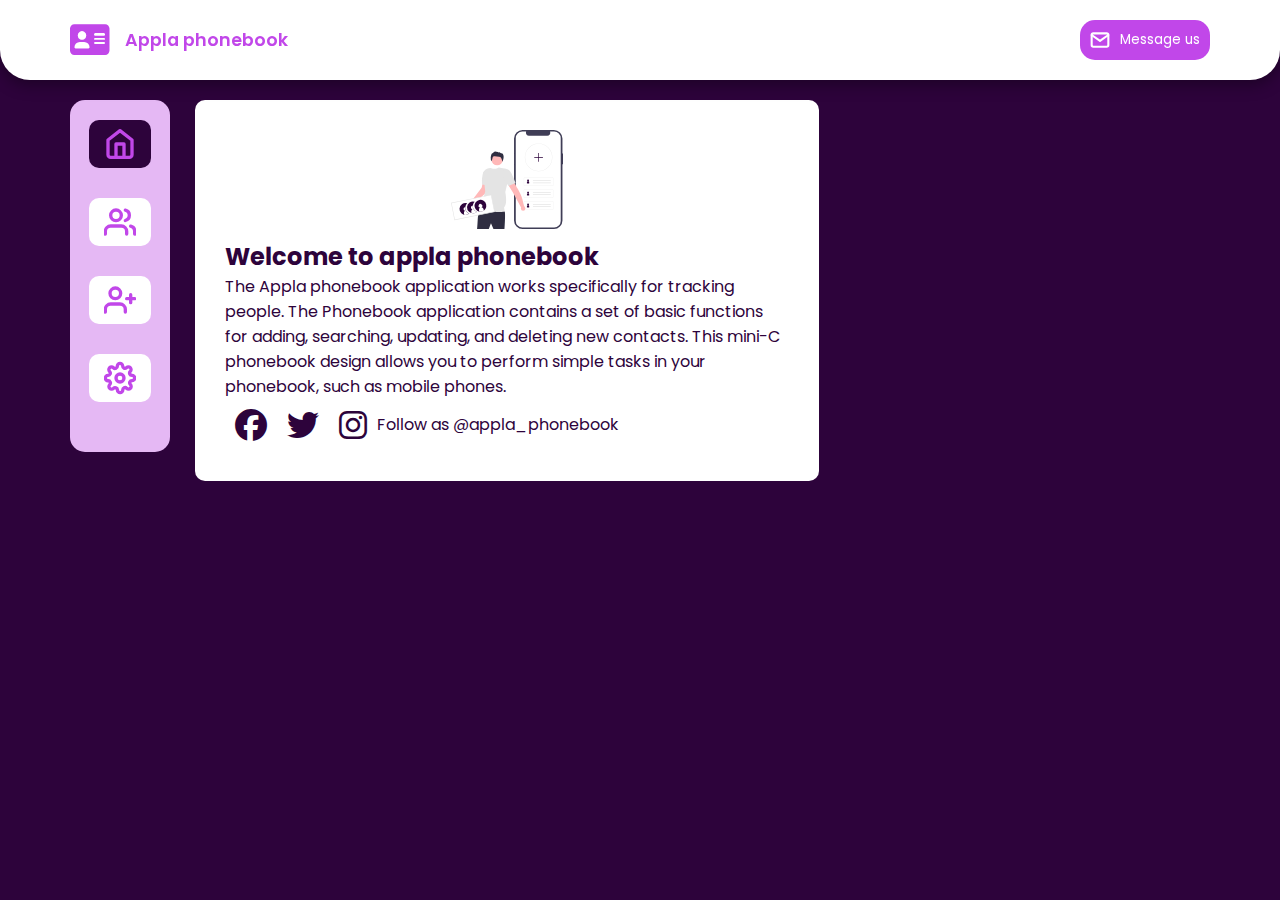
==== commit bc04bf10: "Add files via upload" ====
--- a/index.html
+++ b/index.html
@@ -24,14 +24,14 @@
         <div class="col-1 nav"  >
             <nav>
                 <ul>
-                    <li class="active"><svg xmlns="http://www.w3.org/2000/svg" width="46" height="46" viewBox="0 0 24 24" fill="none" stroke="#C147E9" stroke-width="2.5" stroke-linecap="round" stroke-linejoin="round"><path d="M3 9l9-7 9 7v11a2 2 0 0 1-2 2H5a2 2 0 0 1-2-2z"></path><polyline points="9 22 9 12 15 12 15 22"></polyline></svg></li>
-                    <li><svg xmlns="http://www.w3.org/2000/svg" width="46" height="46" viewBox="0 0 24 24" fill="none" stroke="#C147E9" stroke-width="2.5" stroke-linecap="round" stroke-linejoin="round"><path d="M17 21v-2a4 4 0 0 0-4-4H5a4 4 0 0 0-4 4v2"></path><circle cx="9" cy="7" r="4"></circle><path d="M23 21v-2a4 4 0 0 0-3-3.87"></path><path d="M16 3.13a4 4 0 0 1 0 7.75"></path></svg></li>
-                    <li><svg xmlns="http://www.w3.org/2000/svg" width="46" height="46" viewBox="0 0 24 24" fill="none" stroke="#C147E9" stroke-width="2.5" stroke-linecap="round" stroke-linejoin="round"><path d="M16 21v-2a4 4 0 0 0-4-4H5a4 4 0 0 0-4 4v2"></path><circle cx="8.5" cy="7" r="4"></circle><line x1="20" y1="8" x2="20" y2="14"></line><line x1="23" y1="11" x2="17" y2="11"></line></svg></li>
-                    <li><svg xmlns="http://www.w3.org/2000/svg" width="46" height="46" viewBox="0 0 24 24" fill="none" stroke="#C147E9" stroke-width="2.5" stroke-linecap="round" stroke-linejoin="round"><circle cx="12" cy="12" r="3"></circle><path d="M19.4 15a1.65 1.65 0 0 0 .33 1.82l.06.06a2 2 0 0 1 0 2.83 2 2 0 0 1-2.83 0l-.06-.06a1.65 1.65 0 0 0-1.82-.33 1.65 1.65 0 0 0-1 1.51V21a2 2 0 0 1-2 2 2 2 0 0 1-2-2v-.09A1.65 1.65 0 0 0 9 19.4a1.65 1.65 0 0 0-1.82.33l-.06.06a2 2 0 0 1-2.83 0 2 2 0 0 1 0-2.83l.06-.06a1.65 1.65 0 0 0 .33-1.82 1.65 1.65 0 0 0-1.51-1H3a2 2 0 0 1-2-2 2 2 0 0 1 2-2h.09A1.65 1.65 0 0 0 4.6 9a1.65 1.65 0 0 0-.33-1.82l-.06-.06a2 2 0 0 1 0-2.83 2 2 0 0 1 2.83 0l.06.06a1.65 1.65 0 0 0 1.82.33H9a1.65 1.65 0 0 0 1-1.51V3a2 2 0 0 1 2-2 2 2 0 0 1 2 2v.09a1.65 1.65 0 0 0 1 1.51 1.65 1.65 0 0 0 1.82-.33l.06-.06a2 2 0 0 1 2.83 0 2 2 0 0 1 0 2.83l-.06.06a1.65 1.65 0 0 0-.33 1.82V9a1.65 1.65 0 0 0 1.51 1H21a2 2 0 0 1 2 2 2 2 0 0 1-2 2h-.09a1.65 1.65 0 0 0-1.51 1z"></path></svg></li>
+                    <li class="active" id="home"><svg xmlns="http://www.w3.org/2000/svg" width="46" height="46" viewBox="0 0 24 24" fill="none" stroke="#C147E9" stroke-width="2.5" stroke-linecap="round" stroke-linejoin="round"><path d="M3 9l9-7 9 7v11a2 2 0 0 1-2 2H5a2 2 0 0 1-2-2z"></path><polyline points="9 22 9 12 15 12 15 22"></polyline></svg></li>
+                    <li id="contacts"><svg xmlns="http://www.w3.org/2000/svg" width="46" height="46" viewBox="0 0 24 24" fill="none" stroke="#C147E9" stroke-width="2.5" stroke-linecap="round" stroke-linejoin="round"><path d="M17 21v-2a4 4 0 0 0-4-4H5a4 4 0 0 0-4 4v2"></path><circle cx="9" cy="7" r="4"></circle><path d="M23 21v-2a4 4 0 0 0-3-3.87"></path><path d="M16 3.13a4 4 0 0 1 0 7.75"></path></svg></li>
+                    <li id="add"><svg xmlns="http://www.w3.org/2000/svg" width="46" height="46" viewBox="0 0 24 24" fill="none" stroke="#C147E9" stroke-width="2.5" stroke-linecap="round" stroke-linejoin="round"><path d="M16 21v-2a4 4 0 0 0-4-4H5a4 4 0 0 0-4 4v2"></path><circle cx="8.5" cy="7" r="4"></circle><line x1="20" y1="8" x2="20" y2="14"></line><line x1="23" y1="11" x2="17" y2="11"></line></svg></li>
+                    <li id="setting"><svg xmlns="http://www.w3.org/2000/svg" width="46" height="46" viewBox="0 0 24 24" fill="none" stroke="#C147E9" stroke-width="2.5" stroke-linecap="round" stroke-linejoin="round"><circle cx="12" cy="12" r="3"></circle><path d="M19.4 15a1.65 1.65 0 0 0 .33 1.82l.06.06a2 2 0 0 1 0 2.83 2 2 0 0 1-2.83 0l-.06-.06a1.65 1.65 0 0 0-1.82-.33 1.65 1.65 0 0 0-1 1.51V21a2 2 0 0 1-2 2 2 2 0 0 1-2-2v-.09A1.65 1.65 0 0 0 9 19.4a1.65 1.65 0 0 0-1.82.33l-.06.06a2 2 0 0 1-2.83 0 2 2 0 0 1 0-2.83l.06-.06a1.65 1.65 0 0 0 .33-1.82 1.65 1.65 0 0 0-1.51-1H3a2 2 0 0 1-2-2 2 2 0 0 1 2-2h.09A1.65 1.65 0 0 0 4.6 9a1.65 1.65 0 0 0-.33-1.82l-.06-.06a2 2 0 0 1 0-2.83 2 2 0 0 1 2.83 0l.06.06a1.65 1.65 0 0 0 1.82.33H9a1.65 1.65 0 0 0 1-1.51V3a2 2 0 0 1 2-2 2 2 0 0 1 2 2v.09a1.65 1.65 0 0 0 1 1.51 1.65 1.65 0 0 0 1.82-.33l.06-.06a2 2 0 0 1 2.83 0 2 2 0 0 1 0 2.83l-.06.06a1.65 1.65 0 0 0-.33 1.82V9a1.65 1.65 0 0 0 1.51 1H21a2 2 0 0 1 2 2 2 2 0 0 1-2 2h-.09a1.65 1.65 0 0 0-1.51 1z"></path></svg></li>
                 </ul>
             </nav>
         </div>
-        <div class="col-2 content" style="display: none;" >
+        <div class="col-2 content"  >
             <div class="m-card home">
                 <div class="img"><img src="/imgs/undraw_add_friends_re_3xte.svg" alt=""></div>
                 <h2 class="title">Welcome to appla phonebook</h2>
@@ -41,11 +41,11 @@
         </div>
 
 
-        <div class="col-2 content" >
+        <div class="col-2 content " >
             <div class="m-card contacts">
                 <div class="img sea"><img src="/imgs/undraw_group_hangout_re_4t8r.svg" alt=""> <div class="contacts-number search-bar"><span class="btn-c">Contacts <span class="number">4</span></span><div class="search"><form ><input type="text" name="search" id="search" placeholder="Search contact"><button><i class="fa-solid fa-magnifying-glass"></i> </button></form></div></div></div>
 
-                <div class="real-contacts">
+                <div class="real-contacts ">
                     
                     <div class="c-sec" >
                         <div class="head">
--- a/css/style.css
+++ b/css/style.css
@@ -102,14 +102,8 @@
     justify-content: center;
     cursor: pointer;
 }
-nav ul li:hover{
-    background-color: var(--secondary-color);
-}
 nav ul li svg{
     width: 2em;
-}
-nav ul li svg:hover{
-  stroke: #ffff;
 }
 .active{
     background-color: var(--primar-color);
